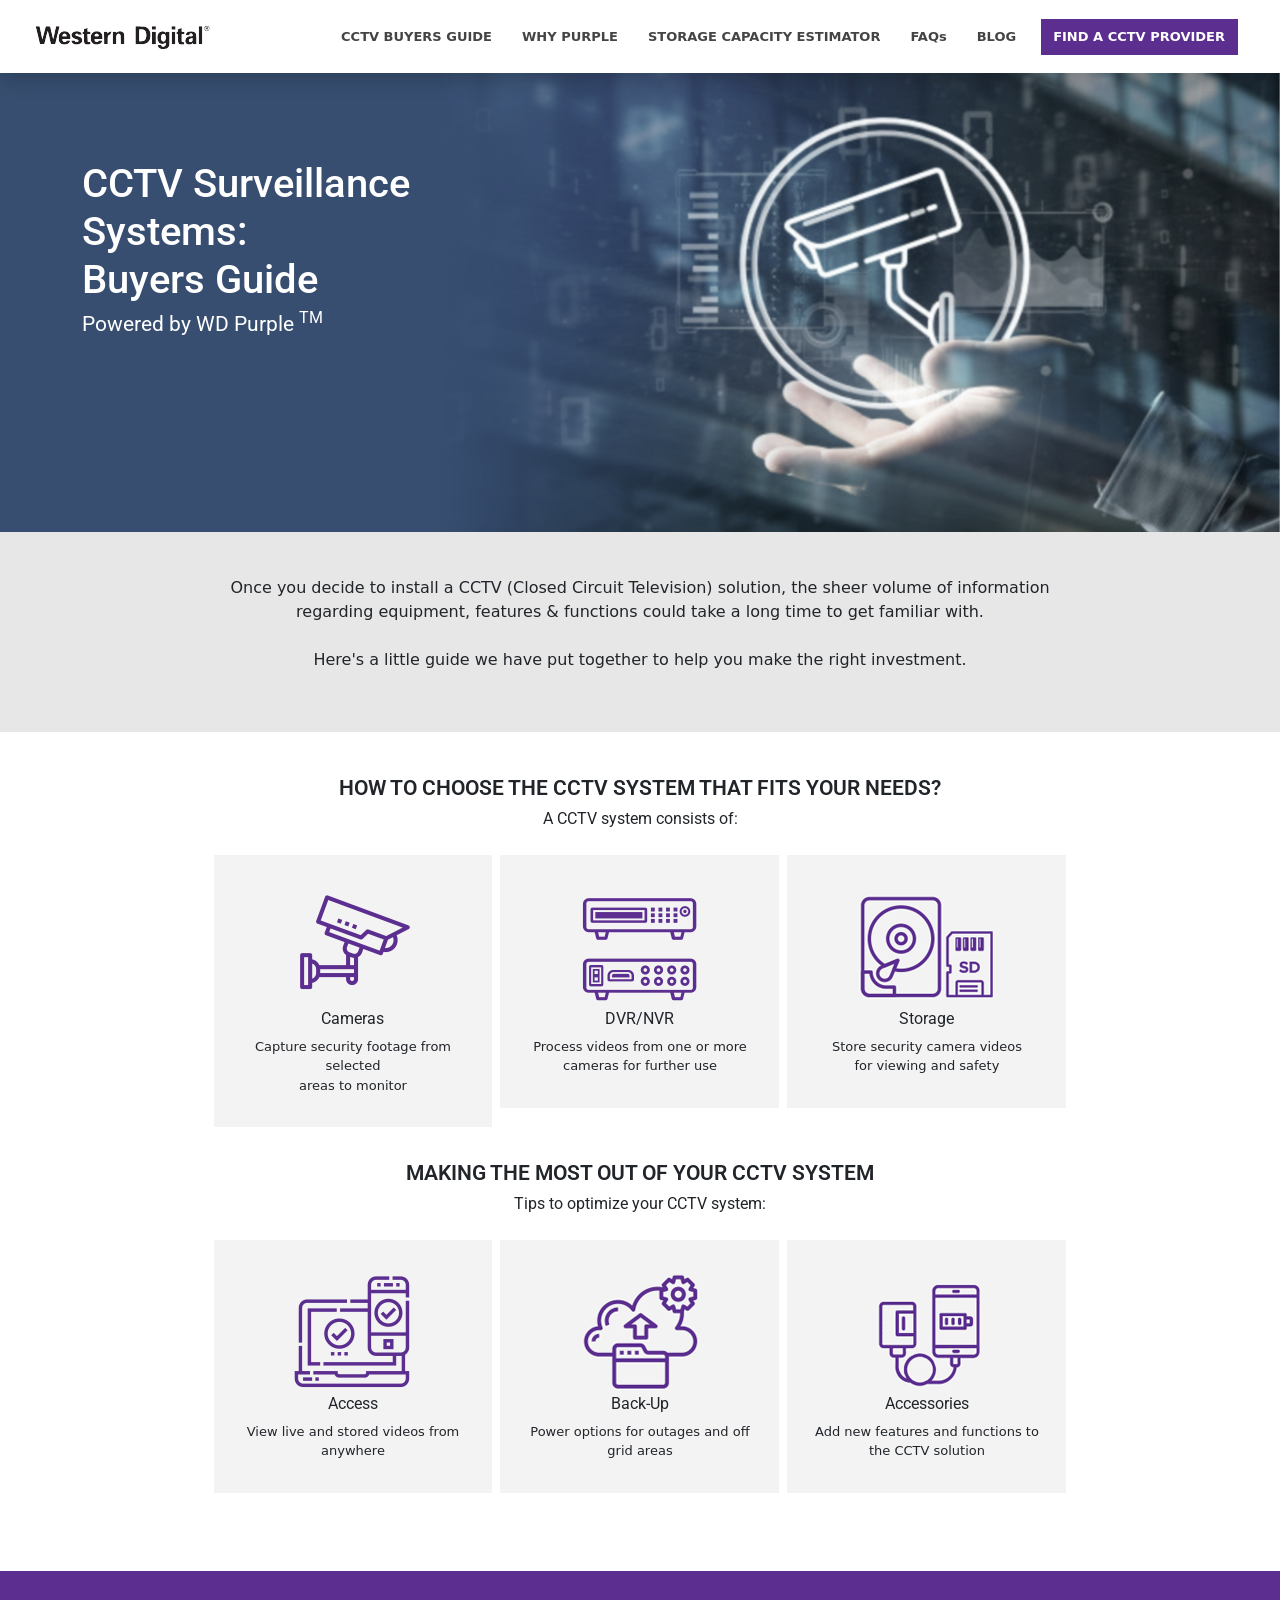
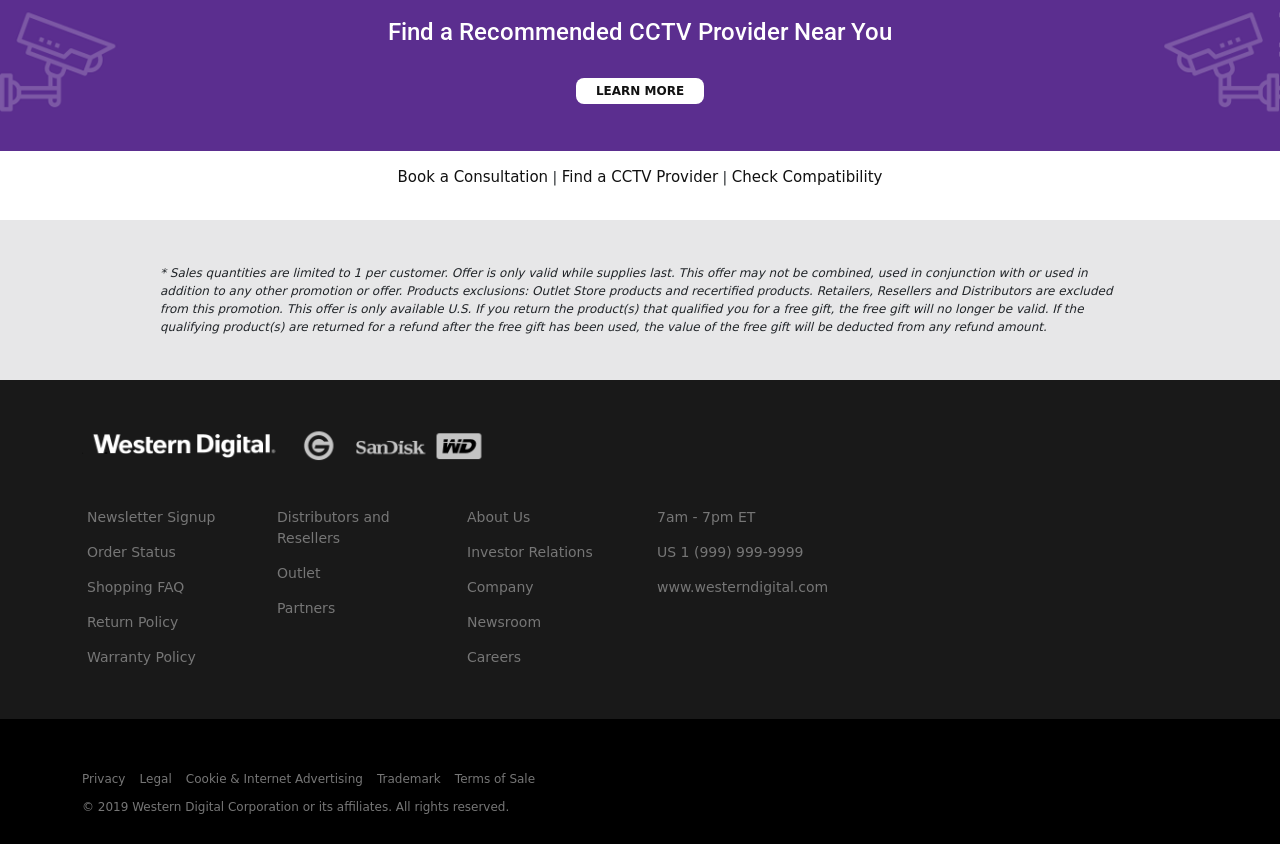
==== index.html @ 788656a8 "removed a line after capabilities" ====
<!DOCTYPE html>
<html lang="en">
<head>
    <meta charset="UTF-8">
    <meta name="viewport" content="width=device-width, initial-scale=1.0">
    <title>WD - Home</title>
    <link rel="stylesheet" href="./assets/css/index.css">
    <link rel="stylesheet" href="./assets/vendors/bootstrap/css/bootstrap.min.css">
    <!-- css files -->
</head>
<body>
    <a href="#menu" id="toggle"><span></span></a>
    <div id="menu">
      <ul>
        <li class="menu-item "><a class="nav__link"  href="javascript:void(0)">CCTV BUYERS GUIDE</a>
            <ul class="sub-nav" >
             <li><a href="javascript:void(0)"><b>Components</b></a></li>
             <li><a class="sub-nav__link" href="CCTV-Cameras.html">Camera</a></li>
             <li><a class="sub-nav__link" href="4 Video Recorders.html">Recorders</a></li>
             <li><a class="sub-nav__link" href="storage.html">Storage</a></li>
             <li><a class="sub-nav__link" href="Making-the-most-out-of-your-CCTV-system.html">Optimization</a></li>
             <!-- <li><a href="javascript:void(0)"><b>Optimization</b></a></li>
             <li><a class="sub-nav__link" href="#">Access</a></li>
             <li><a class="sub-nav__link" href="#">Back-Up</a></li>
             <li><a class="sub-nav__link" href="#">Accessories</a></li> -->
           </ul>
   
         </li>
         <li class="menu-item dropdown"><a class="nav__link"  href="7A CCTV Storage solutions for safe spaces A.html">WHY PURPLE</a>
            <ul class="sub-nav" >
            <li><a class="sub-nav__link" href="7C.html">For Homes</a></li>
             <li><a class="sub-nav__link" href="7B.html">For Workplaces</a></li>
           </ul>
   
         </li>
        <li class="menu-item "><a class="nav__link"  href="storage-capacity-estimator.html">STORAGE CAPACITY ESTIMATOR</a> </li>
        <li class="menu-item "><a class="nav__link"  href="faqs.html">FAQs</a> </li>
        <li class="menu-item "><a class="nav__link"  href="blog.html">BLOG</a> </li>
        <li class="menu-item purple-button"><a class="nav__link"  href="find-cctv-provider.html">FIND A CCTV PROVIDER</a> </li>
      </ul>
    </div>
    <!-- navbar -->
    <nav class="navbar">
     
        <div class="logo"><a href="index.html"><img src="./assets/images/logo/logo.png" alt="LOGO"></a></div>
        <div class="push-left">
           
          <!--  Menu compatible with wp_nav_menu  -->

          <ul class="menu nav-menu">
            <li class="menu-item "><a class="nav__link"  href="index.html">CCTV BUYERS GUIDE</a>
                <ul class="sub-nav" >
                 <li><a href="javascript:void(0)"><b>Components</b></a></li>
                 <li><a class="sub-nav__link" href="CCTV-Cameras.html">Camera</a></li>
                 <li><a class="sub-nav__link" href="4 Video Recorders.html">Recorders</a></li>
                 <li><a class="sub-nav__link" href="storage.html">Storage</a></li>
                 <li><a class="sub-nav__link" href="Making-the-most-out-of-your-CCTV-system.html">Optimization</a></li>
                 <!-- <li><a href="javascript:void(0)"><b>Optimization</b></a></li>
                 <li><a class="sub-nav__link" href="#">Access</a></li>
                 <li><a class="sub-nav__link" href="#">Back-Up</a></li>
                 <li><a class="sub-nav__link" href="#">Accessories</a></li> -->
               </ul>
       
             </li>

             <li class="menu-item dropdown"><a class="nav__link"  href="7A CCTV Storage solutions for safe spaces A.html">WHY PURPLE</a>
                <ul class="sub-nav" >
                <li><a class="sub-nav__link" href="7C.html">For Homes</a></li>
                 <li><a class="sub-nav__link" href="7B.html">For Workplaces</a></li>
               </ul>
       
             </li>
            <li class="menu-item "><a class="nav__link"  href="storage-capacity-estimator.html">STORAGE CAPACITY ESTIMATOR</a> </li>
            <li class="menu-item "><a class="nav__link"  href="faqs.html">FAQs</a> </li>
            <li class="menu-item "><a class="nav__link"  href="blog.html">BLOG</a> </li>
            <li class="menu-item purple-button"><a class="nav__link"  href="find-cctv-provider.html">FIND A CCTV PROVIDER</a> </li>

          </ul>

        </div>
    </nav>

    <!-- banner image -->
    <section>
        <div class="banner-image cctv d-flex align-items-lg-start align-items-end">
            <div class="container ">
                <div class="padding-44"></div>
                <div class="col-lg-6">
                    <h1  style="color: white;">CCTV Surveillance<br>Systems:<br>Buyers Guide</h1>
                    <h3 style="color: white;">Powered by WD Purple <sup>TM</sup>
                    </h3>
                </div>
                <div class="padding-15"></div>
            </div>
        </div>
    </section>


    <!-- short content section -->
    <section>
        <div class="short-div padding-44">
            <div class="container">
                <div class="d-flex justify-content-center">
                <div class="col-lg-9 col-12">
                    <p class="text-center">
                        Once you decide to install a CCTV (Closed Circuit Television) solution, the sheer volume of information regarding equipment, 
                        features & functions could take a long time to get familiar with.<br><br>
                        Here's a little guide we have put together to help you make the right investment. 
                    </p>
                </div>
                </div>
            </div>
        </div>
    </section>

    <!-- section 3 -->
    <section class="padding-44">
        <div class="container ">
            <h3 class="text-center">HOW TO CHOOSE THE CCTV SYSTEM THAT FITS YOUR NEEDS? </h3>
            <h6 class="text-center">A CCTV system consists of: </h6>
            <div class="d-flex justify-content-center">
                <div class="col-lg-9">
                    <div class="row padding-15">
                        <div class="col-lg-4 col-12 padding-0">
                            
                            <div class="grid">
                                <a href="CCTV-Cameras.html">
                                <img src="./assets/images/icons/icon.png" alt="" srcset="">
                              <h4>Cameras</h4>
                              Capture security footage from selected <br> areas to monitor 
                              </a>     
                            </div>
                          </div>

                          <div class="col-lg-4 col-12 padding-0">
                            <div class="grid">
                                <a href="./4 Video Recorders.html">
                                <img src="./assets/images/icons/icon2.png" alt="" srcset="">
                              <h4>DVR/NVR </h4>
                              Process videos from one or more <br>cameras for further use   
                            </a>   
                            </div>
                          </div>

                          <div class="col-lg-4 col-12 padding-0">
                            <div class="grid">
                                <a href="storage.html">
                                <img src="./assets/images/icons/icon3.png" alt="" srcset="">
                              <h4>Storage</h4>
                              Store security camera videos <br>for viewing and safety 
                              </a>
                            </div>
                          </div>
                    </div>
                </div>
            </div>
        </div>

        <div class="container padding-15">
            <h3 class="text-center">MAKING THE MOST OUT OF YOUR CCTV SYSTEM</h3>
            <h6 class="text-center">Tips to optimize your CCTV system: </h6>
            <div class="d-flex justify-content-center">
                <div class="col-lg-9">
                    <div class="row padding-15">
                        <div class="col-lg-4 col-12 padding-0">
                            <div class="grid">
                                <a href="Making-the-most-out-of-your-CCTV-system.html#Access">
                                    <img src="./assets/images/icons/icon4.png" alt="" srcset="">
                                    <h4>Access</h4>
                                    View live and stored videos from <br>anywhere  
                                </a>
                                  
                            </div>
                          </div>

                          <div class="col-lg-4 col-12 padding-0">
                            <div class="grid">
                                <a href="Making-the-most-out-of-your-CCTV-system.html#BACKUP">
                                <img src="./assets/images/icons/icon5.png" alt="" srcset="">
                              <h4>Back-Up</h4>
                              Power options for outages and 
                              off <br>grid areas
                              </a>
                            </div>
                          </div>

                          <div class="col-lg-4 col-12 padding-0">
                            <div class="grid">
                                <a href="Making-the-most-out-of-your-CCTV-system.html#Accessories">
                                <img src="./assets/images/icons/icon6.png" alt="" srcset="">
                              <h4>Accessories</h4>
                              Add new features and functions to the 
                              CCTV solution    
                              </a>                          
                            </div>
                          </div>
                    </div>
                </div>
            </div>
        </div>
    </section>


    <!-- find a recommended cctv provider near you -->
    <section class="recomended_provider">
        <div class="container">
            <div class="d-flex justify-content-center">
                <h4>Find a Recommended CCTV Provider Near You</h4>
            </div>
            <br>
            <div class="d-flex justify-content-center">
                <a href="find-cctv-provider.html" class="white-button">learn more</a>
            </div>
        </div>
    </section>

    <section class="padding-15">
        <div class="d-flex justify-content-center">
            <div class="container links">
                <p class="text-center"><a href="find-cctv-provider.html">Book a Consultation</a> | <a href="find-cctv-provider.html">Find a CCTV Provider</a> | <a href="https://www.westerndigital.com/support/partner-product-compatibility">Check Compatibility</a> 
                   
            </div>   
        </div>
    </section>

    <section class="tm-c">
         <div class=" padding-44">
            <div class="d-flex justify-content-center">
                <div class="col-lg-9">
                    * Sales quantities are limited to 1 per customer. Offer is only valid while supplies last. This offer may not be combined, used in conjunction with or used in addition to any other promotion or offer. Products exclusions: Outlet Store products and recertified products. Retailers, Resellers and Distributors are excluded from this promotion. This offer is only available U.S. If you return the product(s) that qualified you for a free gift, the free gift will no longer be valid. If the qualifying product(s) are returned for a refund after the free gift has been used, the value of the free gift 
                    will be deducted from any refund amount.  
                </div>   
            </div>           
         </div>
    </section>


    <!-- footer -->
    <footer>
        <div class="footer">
        <div class="container">
            <div class="row padding-44">
                <div class="col-lg-12">
                    <ul class="logos">
                        <li>
                            <img src="./assets/images/logo/logo-black.png" alt="">
                        </li>
                        <li>
                            <img src="./assets/images/logo/g.png" alt="">
                        </li>
                        <li>
                            <img src="./assets/images/logo/sandisk.png" alt="">
                        </li>
                        <li>
                            <img src="./assets/images/logo/wd.png" alt="">
                        </li>
                    </ul>
                    <div class="padding-15"></div>
                   
                </div>
                <div class="col-lg-2 col-12">
                    <ul class="footer-links">
                        <li> <a href="#"> Newsletter Signup  <span>|</span></a></li>
                        <li><a href="#">Order Status <span>|</span></a> </li>
                        <li><a href="#">Shopping FAQ <span>|</span></a></li>
                        <li><a href="#">Return Policy <span>|</span></a></li>
                        <li><a href="#">Warranty Policy </a></li>
                        <hr>
                    </ul>
                </div>
                <div class="col-lg-2 col-12">
                    <ul class="footer-links">
                        <li><a href="#">Distributors and Resellers <span>|</span></a></li>
                        <li><a href="#">Outlet  <span>|</span></a></li>
                        <li><a href="#">Partners </a></li>
                        <hr>
                    </ul>
                </div>
                <div class="col-lg-2 col-12">
                    <ul class="footer-links">
                        <li><a href="#">About Us <span>|</span></a></li>
                        <li><a href="#">Investor Relations <span>|</span></a></li>
                        <li><a href="#">Company <span>|</span></a></li>
                        <li><a href="#">Newsroom <span>|</span></a></li>
                        <li><a href="#">Careers</a></li>
                        <hr>
                    </ul>
                </div>

                <div class="col-lg-2 col-12">
                    <ul class="footer-links">
                        <li><a href="#">7am - 7pm ET</a></li>
                        <li><a href="#">US 1 (999) 999-9999</a></li>
                        <li><a href="#">www.westerndigital.com </a></li>
                    </ul>
                </div>
  
            </div>
        </div>
    </div>
        <div class="sub-footer">
        <div class="container">
            <ul>
                <li><a href="#">Privacy</a></li>
                <li><a href="#">Legal</a></li>
                <li><a href="#">Cookie & Internet Advertising</a></li>
                <li><a href="#">Trademark</a></li>
                <li><a href="#">Terms of Sale</a></li>
            </ul>
            <span class="copyright">
                © 2019 Western Digital Corporation or its affiliates. All rights reserved.
            </span>
        </div>
    </div>
    </footer>
    
    
</body>

<!-- js files -->
<script src="./assets/vendors/jquery/jquery.min.js"></script>
<script src="./assets/vendors/bootstrap/js/bootstrap.min.js"></script>
<script src="./assets/js/script-wd.js"></script>
</html>
---- assets/css/index.css ----
@import "../css/variable.css";
@import "../css/style.css";
@import "../css/responsive.css";
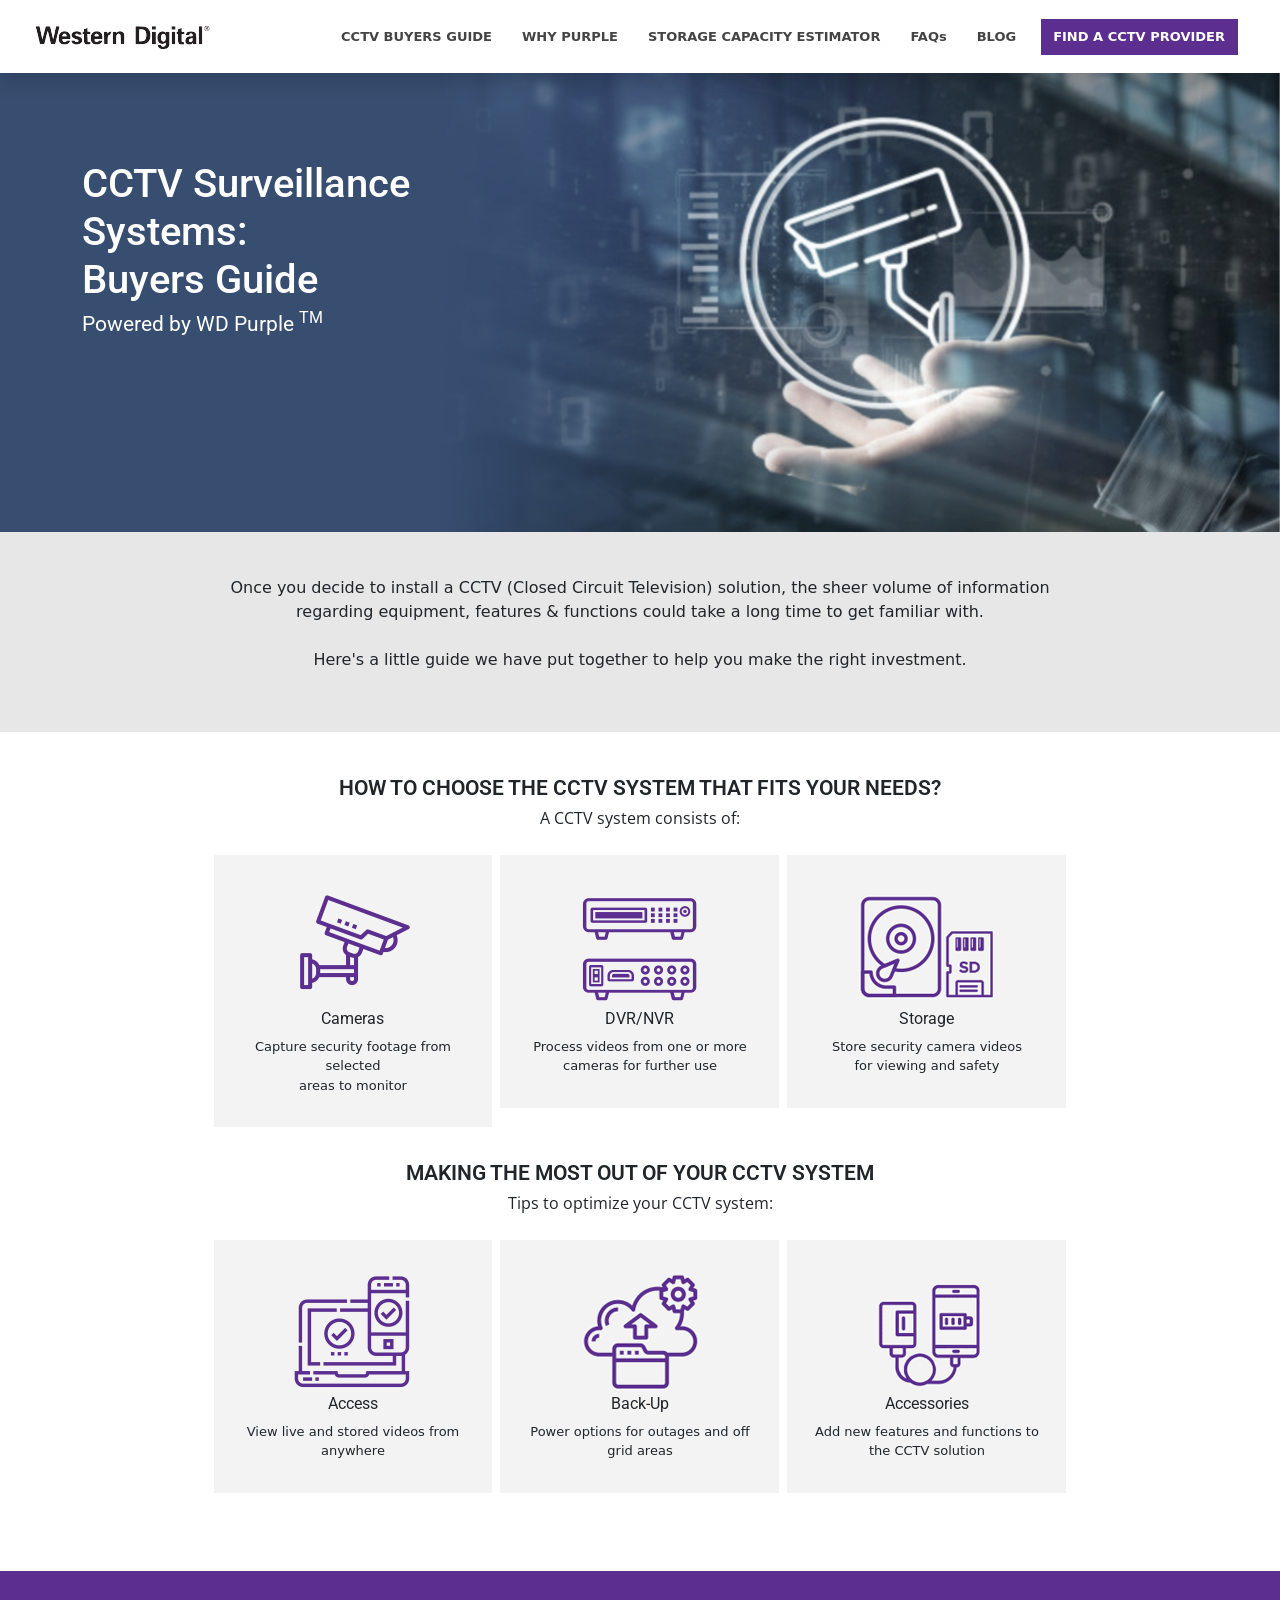
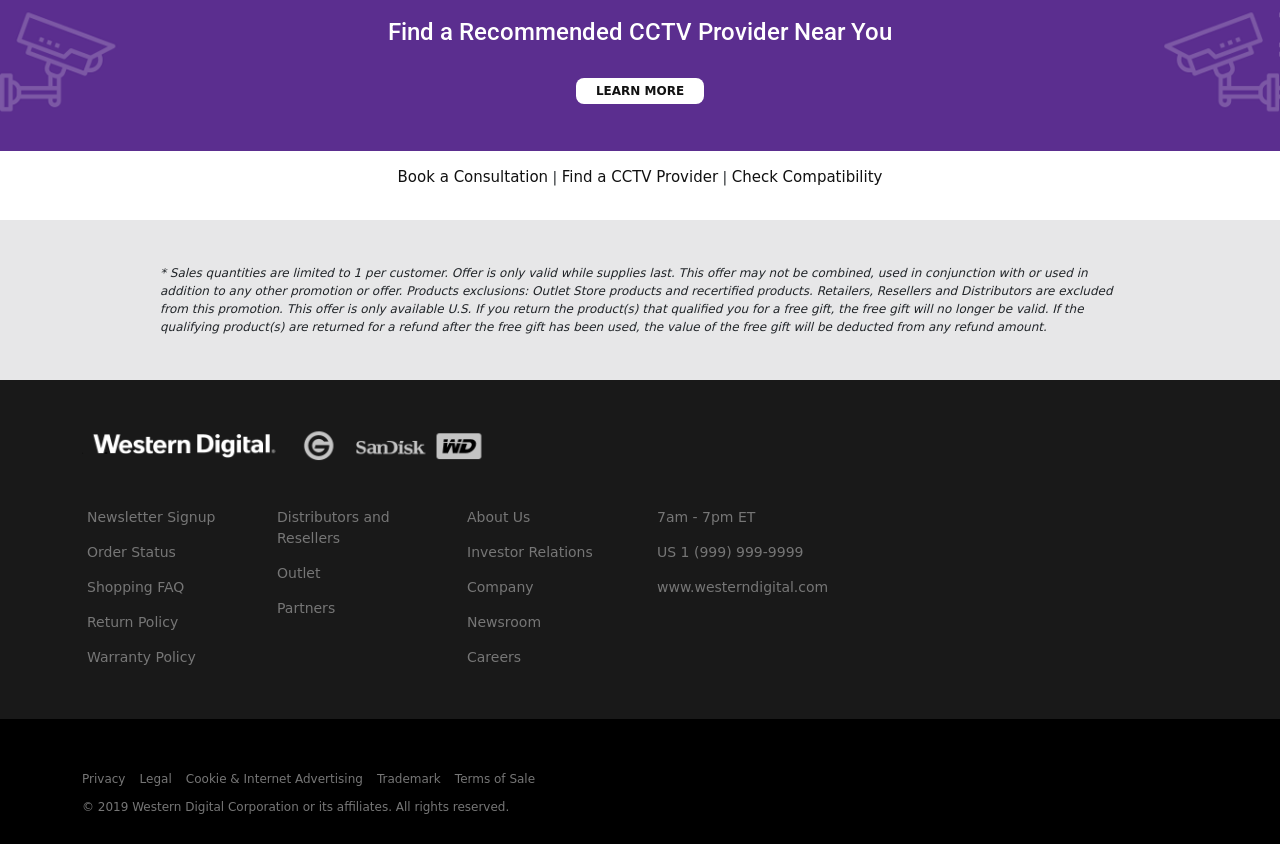
==== commit fa6375f0: "bullet error fixed" ====
--- a/index.html
+++ b/index.html
@@ -11,7 +11,7 @@
 <body>
     <a href="#menu" id="toggle"><span></span></a>
     <div id="menu">
-      <ul>
+      <ul class="mb">
         <li class="menu-item "><a class="nav__link"  href="javascript:void(0)">CCTV BUYERS GUIDE</a>
             <ul class="sub-nav" >
              <li><a href="javascript:void(0)"><b>Components</b></a></li>
@@ -201,6 +201,7 @@
     </section>
 
 
+
     <!-- find a recommended cctv provider near you -->
     <section class="recomended_provider">
         <div class="container">
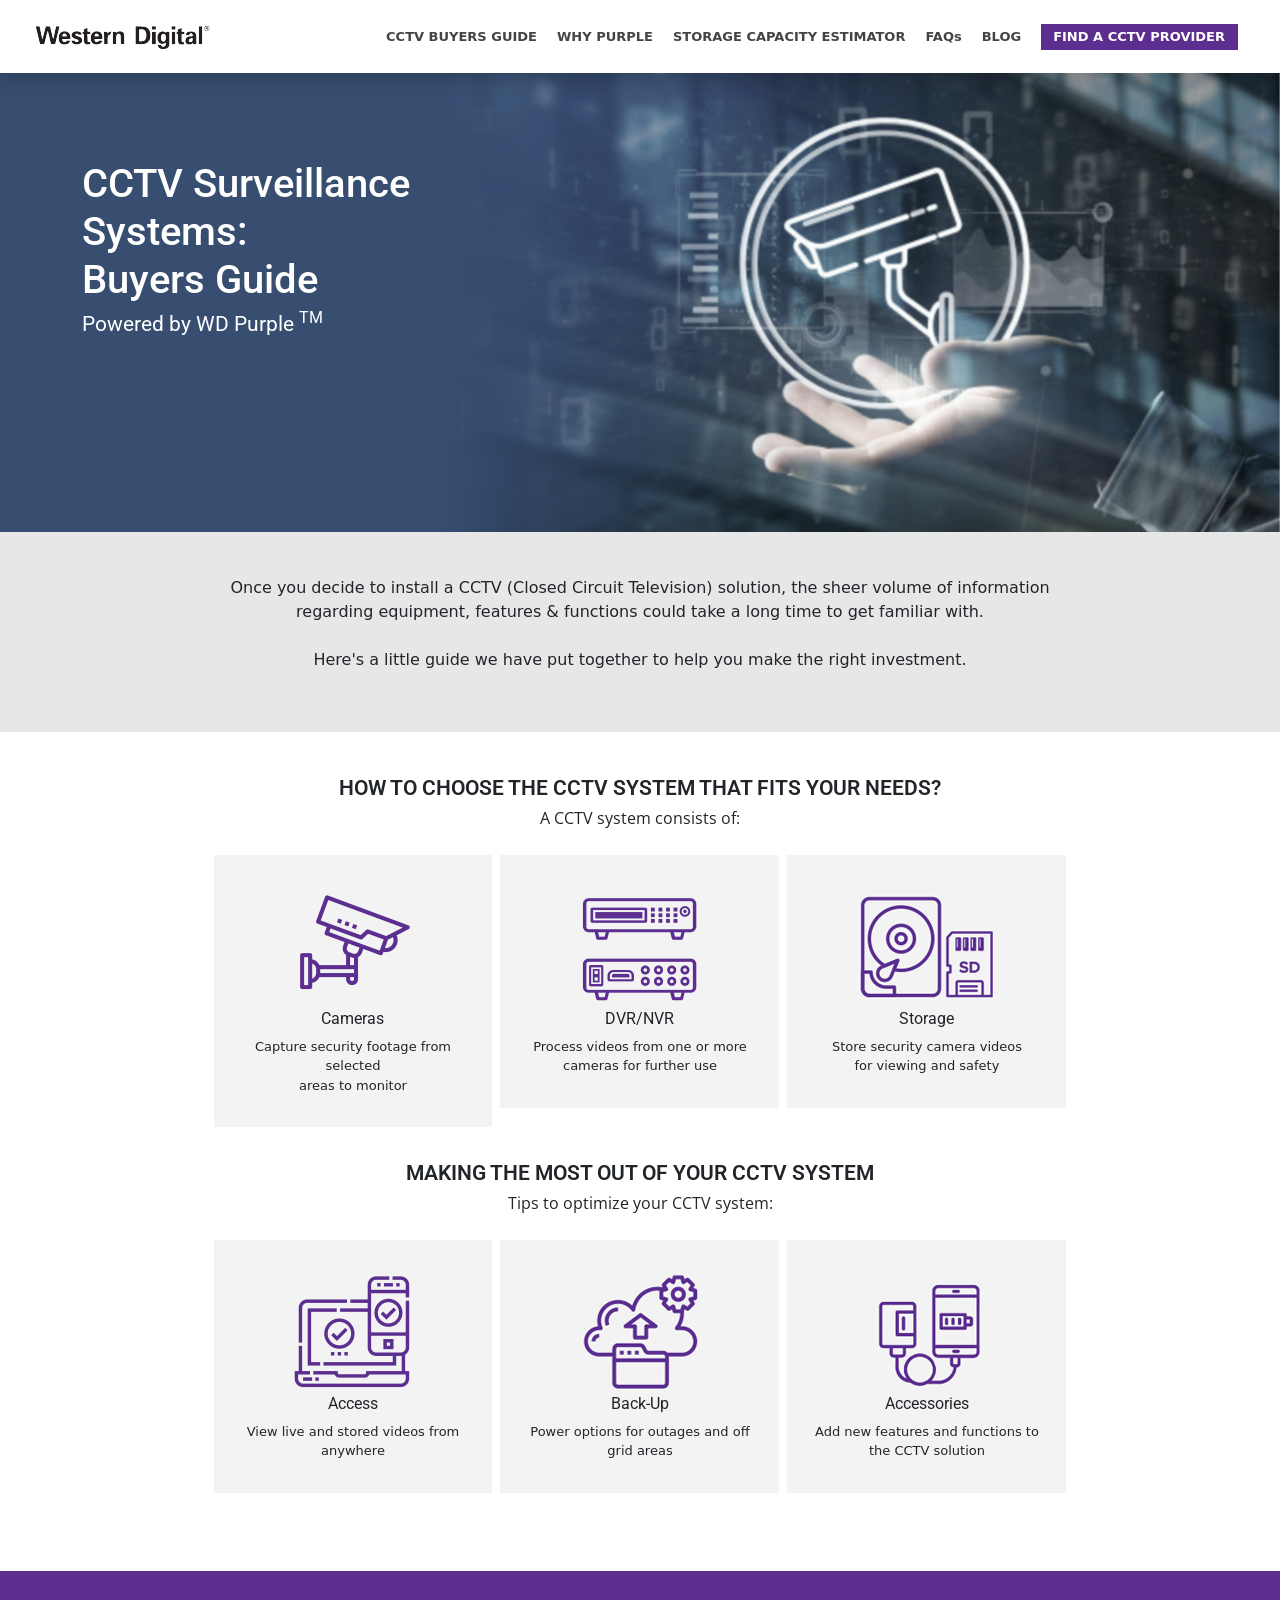
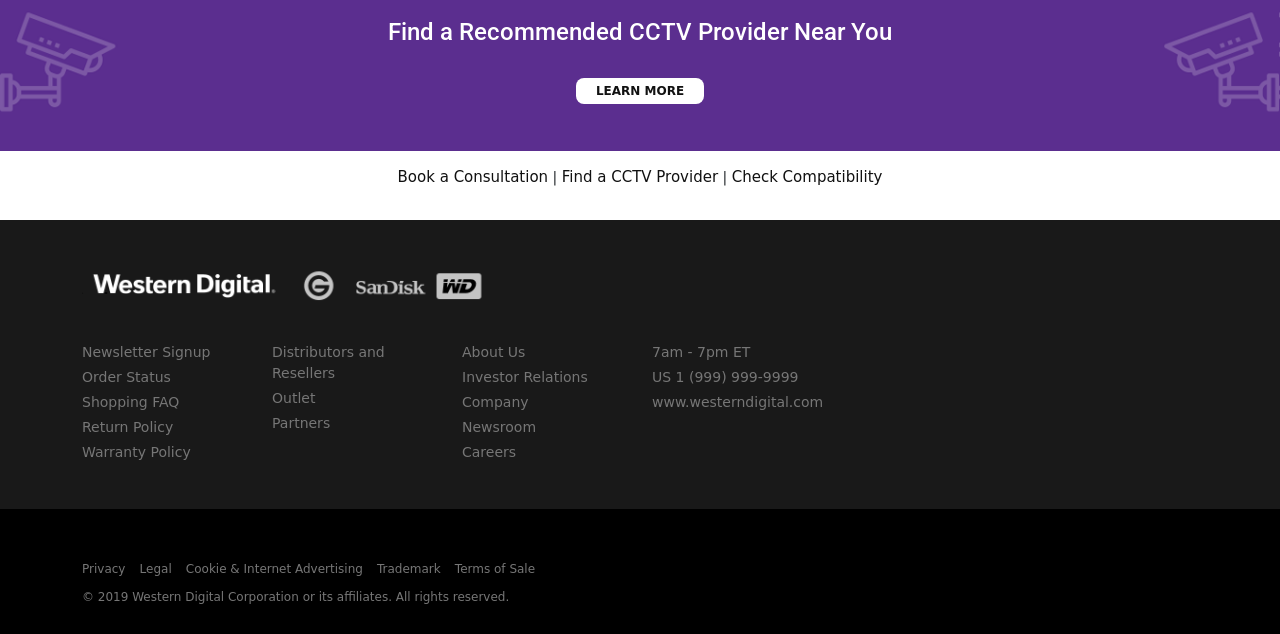
==== commit 03cd840c: "Add files via upload" ====
--- a/index.html
+++ b/index.html
@@ -224,7 +224,7 @@
         </div>
     </section>
 
-    <section class="tm-c">
+    <!-- <section class="tm-c">
          <div class=" padding-44">
             <div class="d-flex justify-content-center">
                 <div class="col-lg-9">
@@ -233,7 +233,7 @@
                 </div>   
             </div>           
          </div>
-    </section>
+    </section> -->
 
 
     <!-- footer -->
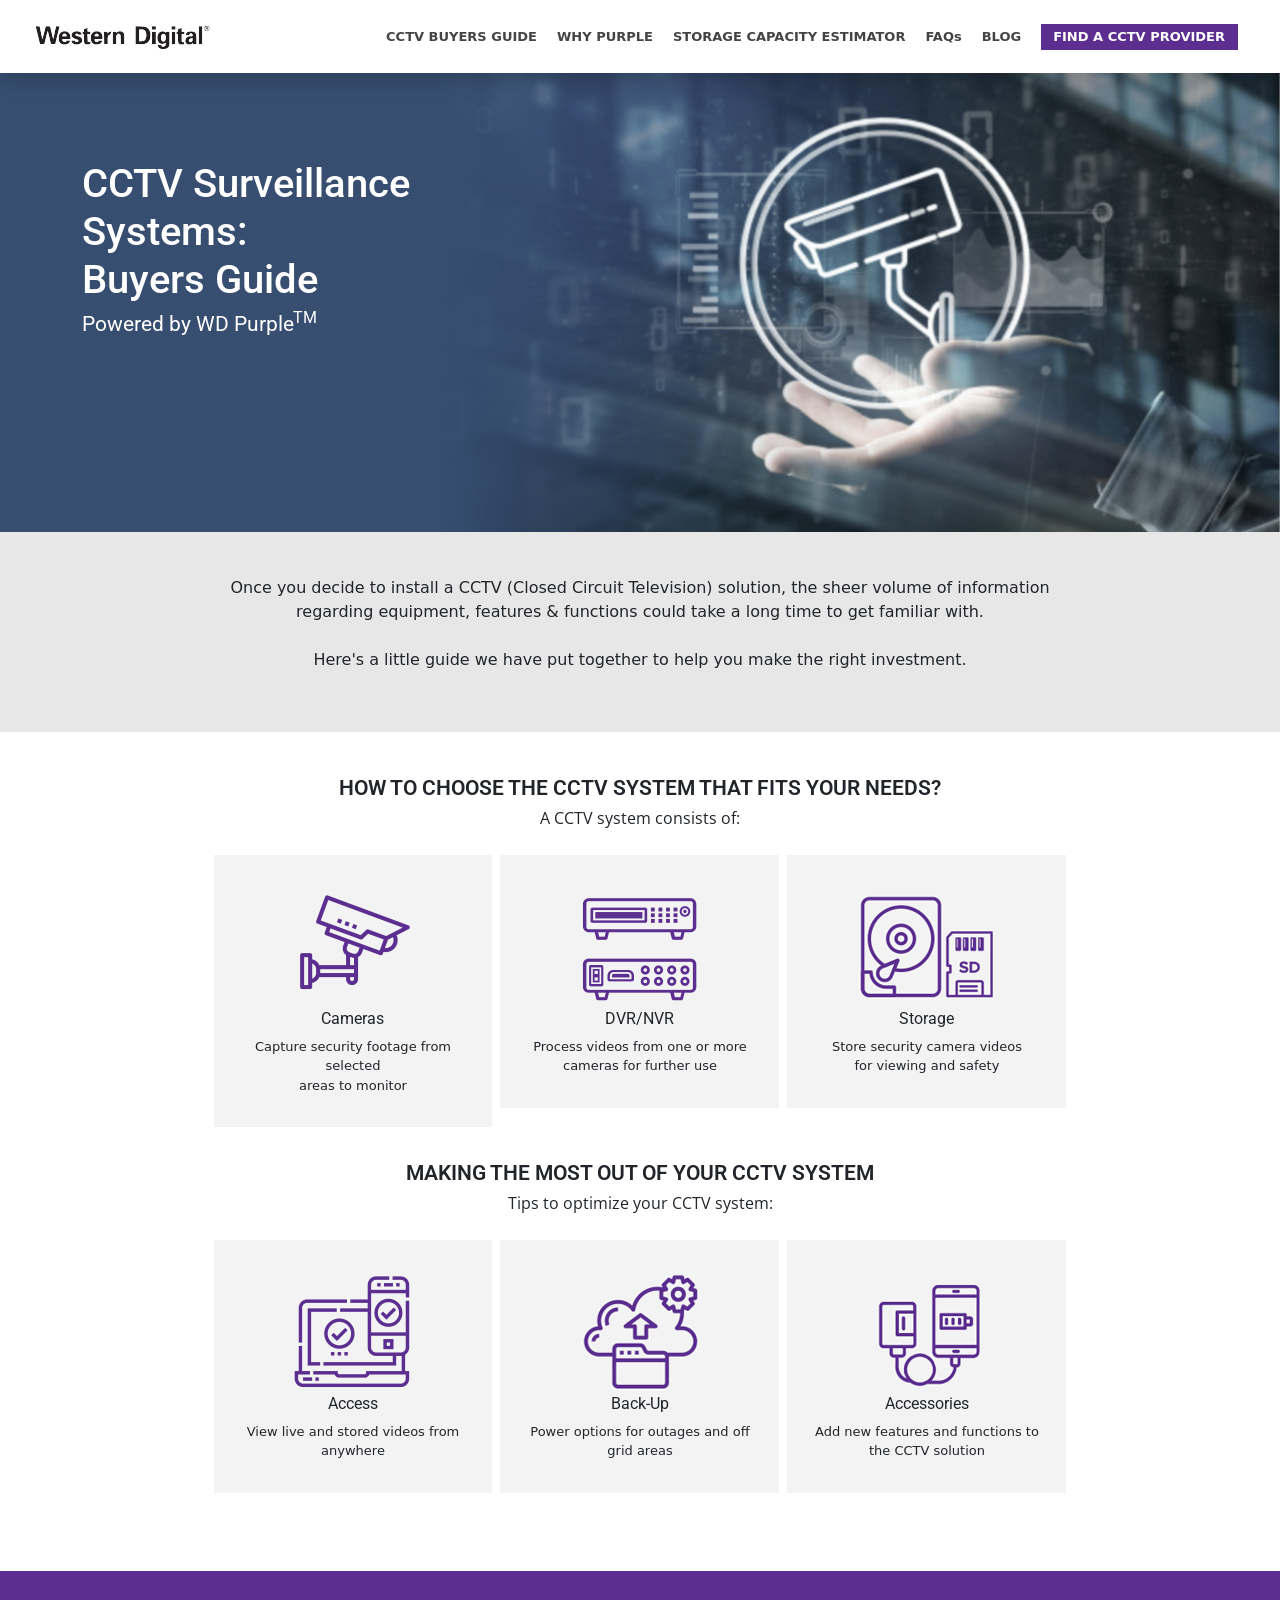
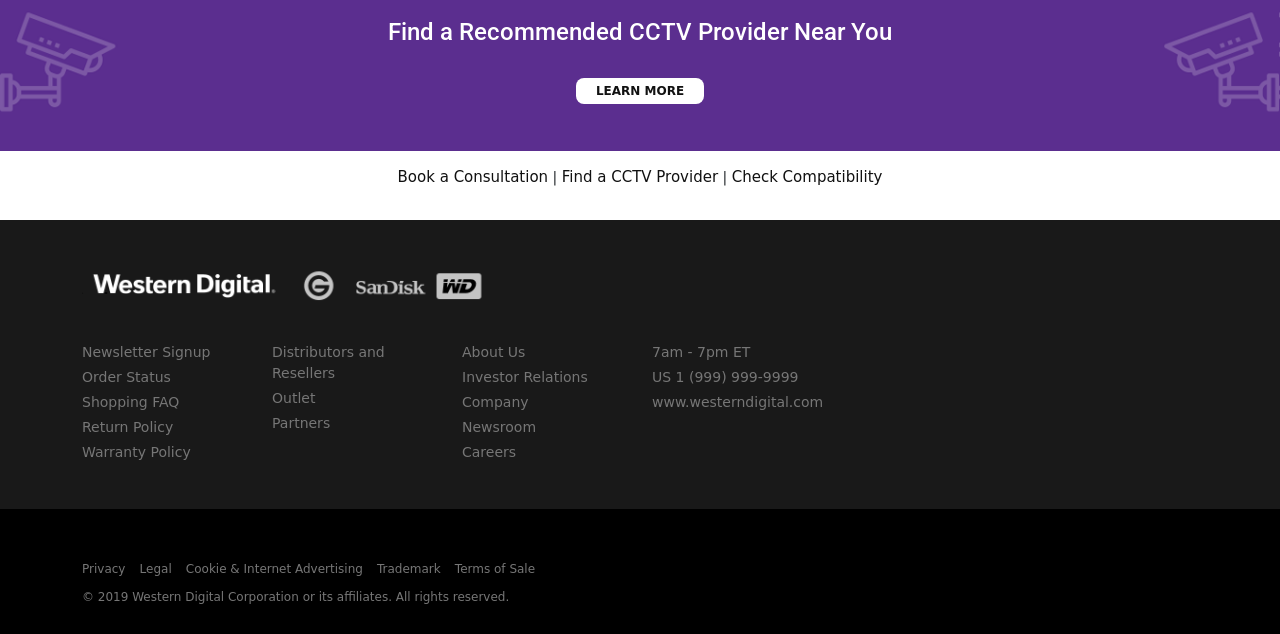
==== commit adf94419: "Add files via upload" ====
--- a/index.html
+++ b/index.html
@@ -6,7 +6,9 @@
     <title>WD - Home</title>
     <link rel="stylesheet" href="./assets/css/index.css">
     <link rel="stylesheet" href="./assets/vendors/bootstrap/css/bootstrap.min.css">
+
     <!-- css files -->
+    <!-- I love you sudhina -->
 </head>
 <body>
     <a href="#menu" id="toggle"><span></span></a>
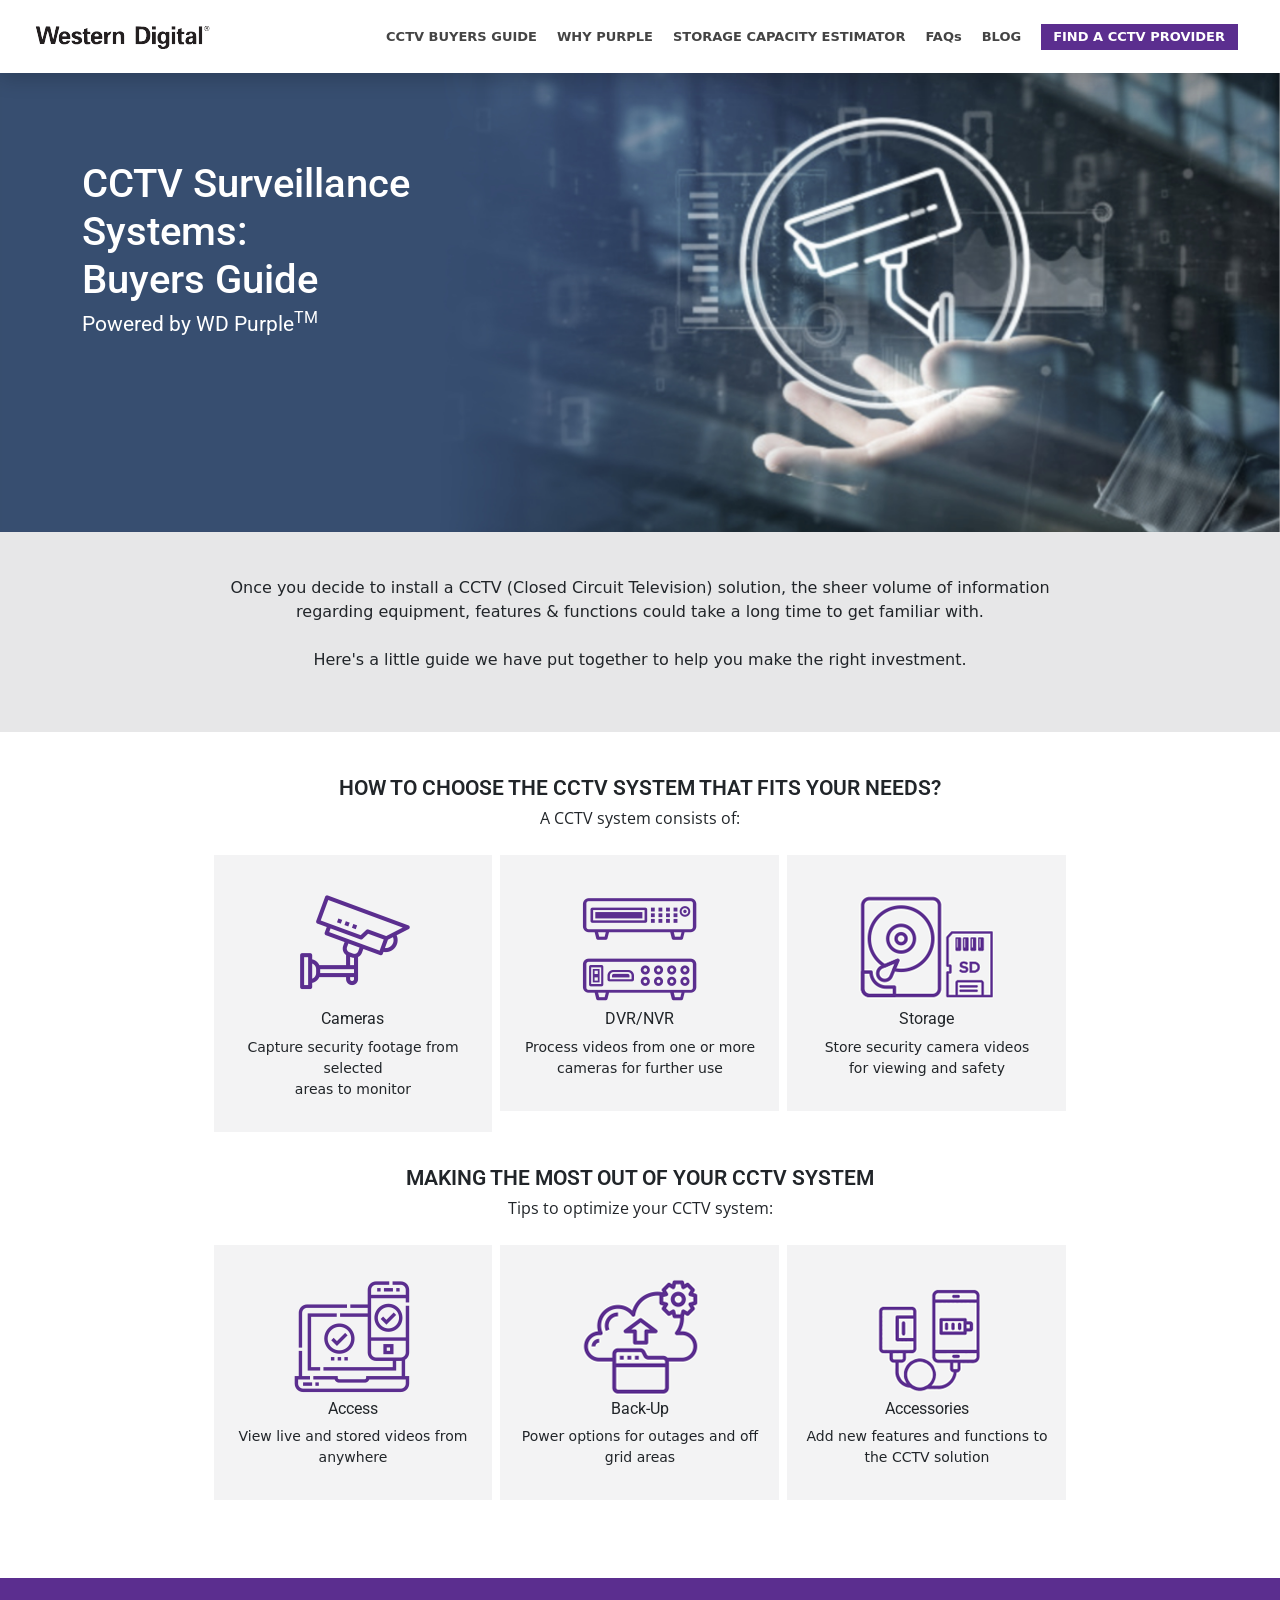
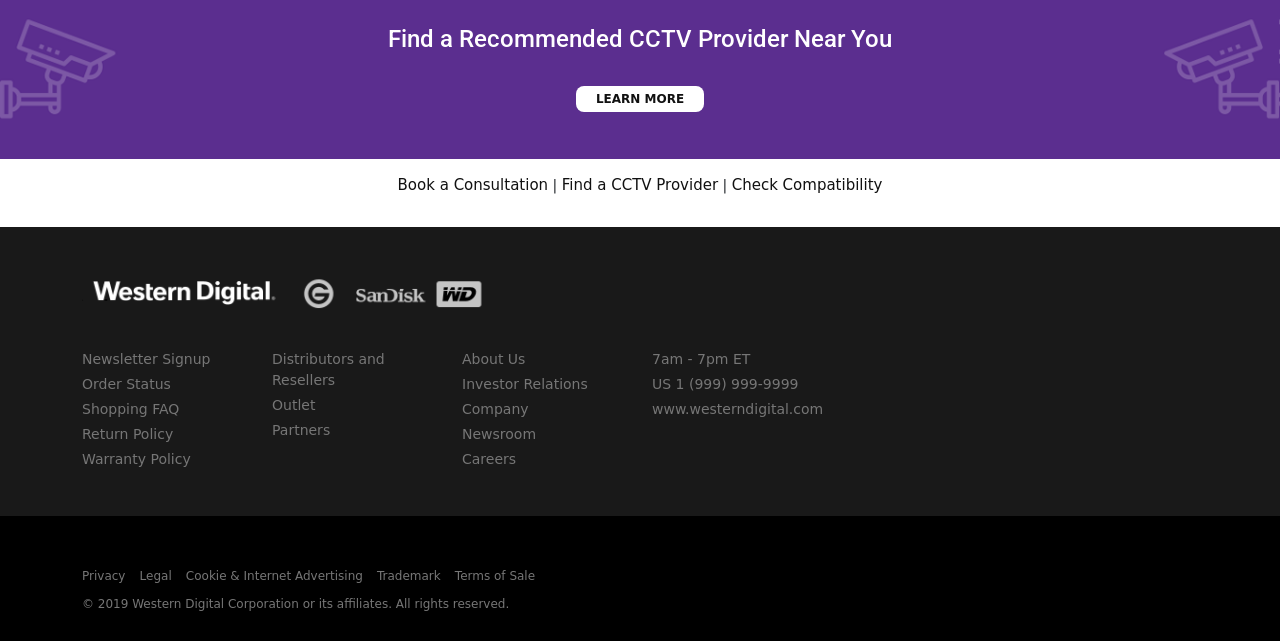
==== commit a0b09bc9: "Add files via upload" ====
--- a/index.html
+++ b/index.html
@@ -89,7 +89,7 @@
                 <div class="padding-44"></div>
                 <div class="col-lg-6">
                     <h1  style="color: white;">CCTV Surveillance<br>Systems:<br>Buyers Guide</h1>
-                    <h3 style="color: white;">Powered by WD Purple <sup>TM</sup>
+                    <h3 style="color: white;">Powered by WD Purple<sup>TM</sup>
                     </h3>
                 </div>
                 <div class="padding-15"></div>
@@ -220,7 +220,7 @@
     <section class="padding-15">
         <div class="d-flex justify-content-center">
             <div class="container links">
-                <p class="text-center"><a href="find-cctv-provider.html">Book a Consultation</a> | <a href="find-cctv-provider.html">Find a CCTV Provider</a> | <a href="https://www.westerndigital.com/support/partner-product-compatibility">Check Compatibility</a> 
+                <p class="text-center"><a href="find-cctv-provider.html">Book a Consultation</a> | <a href="find-cctv-provider.html">Find a CCTV Provider</a> | <a href="https://www.westerndigital.com/support/partner-product-compatibility" target="_blank">Check Compatibility</a> 
                    
             </div>   
         </div>
